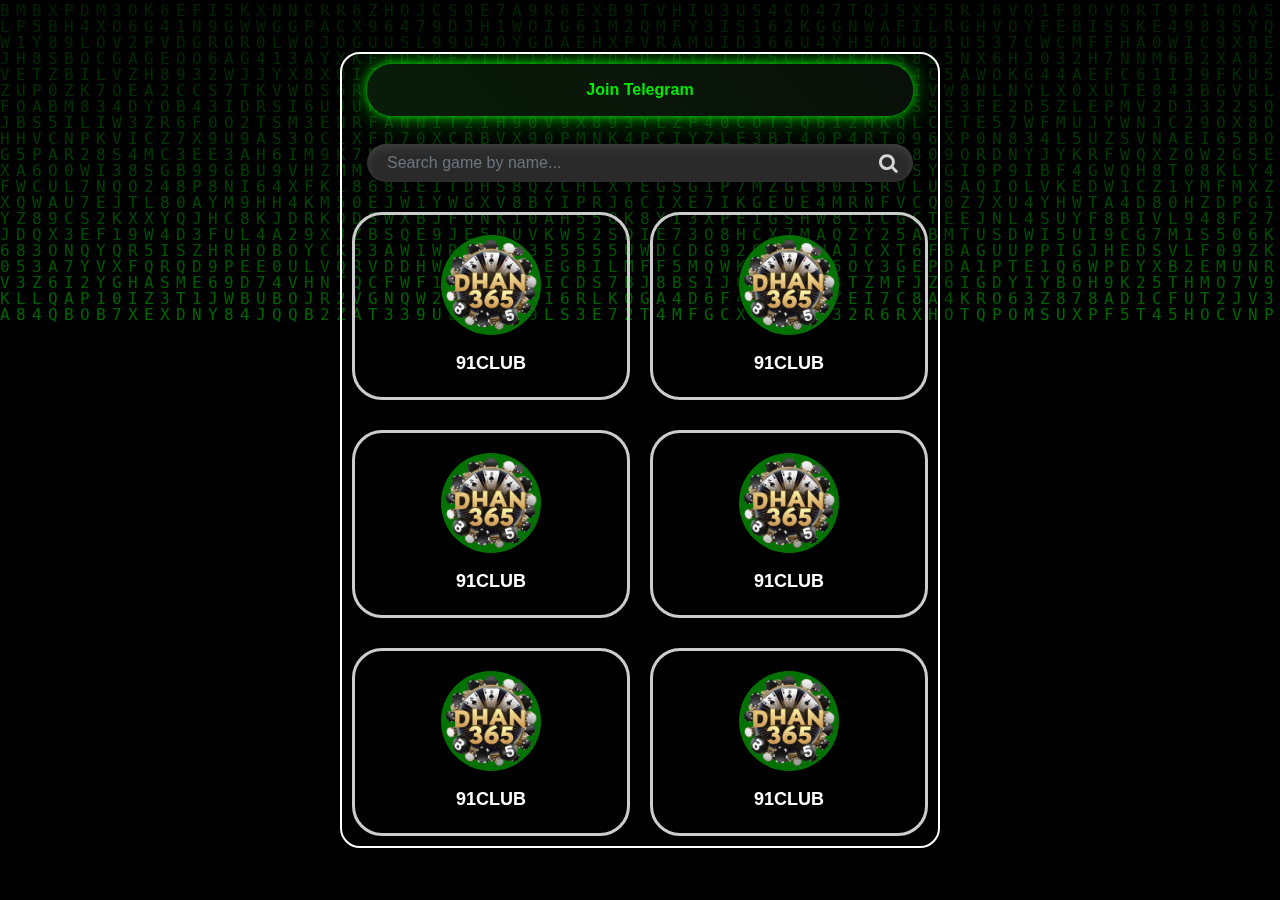
==== index.html @ 7ccc3343 "first commit" ====
<!DOCTYPE html>
<html lang="en">
    <head>
        <meta name="viewport"
            content="width=device-width, initial-scale=1, shrink-to-fit=no">
        <title>Game Hub</title>
        <link rel="icon" href="img/favicon.png">
        <link rel="stylesheet" href="css/bootstrap.min.css">
        <link rel="stylesheet" href="css/style.css">
        <link rel="stylesheet" href="fonts/font-awesome-4.7.0/css/font-awesome.min.css">
    </head>
    <body>

        <!-- ...........background matrix.................. -->

        <div class="matrix" id="matrix"
            style="width: 100%; height: 100%;">
        </div>

        <!-- ...........background matrix end.................. -->

        <div class="mainpage550">
            <div class="inner-page">
                <div class="row" onclick="window.location.href='login.html'">
                    <div class="col-12">
                        <button class="glow-button">Join Telegram</button>
                    </div>
                </div>
                <div class="row mt-2">
                    <div class="col-12">
                        <div class="search-bar">
                            <input type="text" class="form-control"
                                placeholder="Search game by name...">
                            <i class="fa fa-search srchicon"></i>
                        </div>
                    </div>
                </div>
                <div class="game-list">
                    <div class="game-item" data-toggle="modal"
                        data-target="#exampleModalCenter">
                        <a href="#" class="text-decoration-none">
                            <img src="img/dhan365.png" alt="55CLUB Logo"
                                class="game-logo">
                        </a>
                        <div class="game-title">91CLUB</div>

                    </div>
                    <div class="game-item" data-toggle="modal"
                        data-target="#exampleModalCenter">
                        <a href="#" class="text-decoration-none">
                            <img src="img/dhan365.png" alt="55CLUB Logo"
                                class="game-logo">
                        </a>
                        <div class="game-title">91CLUB</div>

                    </div>
                </div>
                <div class="game-list">
                    <div class="game-item">
                        <a href="#" class="text-decoration-none">
                            <img src="img/dhan365.png" alt="55CLUB Logo"
                                class="game-logo">
                        </a>
                        <div class="game-title">91CLUB</div>

                    </div>
                    <div class="game-item">
                        <a href="#" class="text-decoration-none">
                            <img src="img/dhan365.png" alt="55CLUB Logo"
                                class="game-logo">
                        </a>
                        <div class="game-title">91CLUB</div>

                    </div>
                </div>
                <div class="game-list">
                    <div class="game-item">
                        <a href="#" class="text-decoration-none">
                            <img src="img/dhan365.png" alt="55CLUB Logo"
                                class="game-logo">
                        </a>
                        <div class="game-title">91CLUB</div>

                    </div>
                    <div class="game-item">
                        <a href="#" class="text-decoration-none">
                            <img src="img/dhan365.png" alt="55CLUB Logo"
                                class="game-logo">
                        </a>
                        <div class="game-title">91CLUB</div>

                    </div>
                </div>

            </div>
        </div>

        <script src="js/jquery.min.js"></script>
        <script src="js/bootstrap.min.js"></script>


<!--------------------------------------------modal start---------------------------------------------------------->

        <div class="modal fade" id="exampleModalCenter" tabindex="-1"role="dialog"
            aria-labelledby="exampleModalCenterTitle" aria-hidden="true">
            <div class="modal-dialog modal-dialog-centered" role="document">
                <div class="modal-content glowing-modal">
                    <div class="modal-header login-head">
                        <h5 class="modal-title login-title"
                            id="exampleModalLongTitle">Notice</h5>
                    </div>
                    <div class="modal-body login-body">
                        <div class="row">
                            <div class="col-12 ">
                                <p class="glowing-text">
                                    You only need a smartphone to quickly share
                                    your link with more friends, spread it
                                    virally, build a large team, invest zero per
                                    day, and earn more referral rewards.
                                </p>
                            </div>
                        </div>
                        <div class="modal-footer p-0 ">
                            <button type="button"
                                class="btn ok-btn glowing-button"
                                data-dismiss="modal">OK</button>
                        </div>
                    </div>
                </div>
            </div>
        </div>

<!--------------------------------------------modal end---------------------------------------------------------->

    <script>
            // Matrix Animation Script
     const canvas = document.createElement('canvas');
     const ctx = canvas.getContext('2d');
     const matrixContainer = document.getElementById('matrix');
     matrixContainer.appendChild(canvas);
     
     // Resize canvas to fill the window dynamically
     function resizeCanvas() {
         canvas.width = window.innerWidth;
         canvas.height = window.innerHeight;
     }
     
     resizeCanvas(); // Initial setup
     window.addEventListener('resize', resizeCanvas); // Update on window resize
     
     const characters = 'ABCDEFGHIJKLMNOPQRSTUVWXYZ0123456789';
     const fontSize = 16; // Increase for better visibility on larger screens
     const columns = Math.floor(canvas.width / fontSize);
     const drops = Array(columns).fill(1);
     
     function drawMatrix() {
         ctx.fillStyle = 'rgba(0, 0, 0, 0.05)';
         ctx.fillRect(0, 0, canvas.width, canvas.height);
     
         ctx.fillStyle = '#0F0';
         ctx.font = `${fontSize}px monospace`;
     
         drops.forEach((drop, index) => {
             const text = characters.charAt(Math.floor(Math.random() * characters.length));
             const x = index * fontSize;
             const y = drop * fontSize;
     
             ctx.fillText(text, x, y);
     
             if (y > canvas.height && Math.random() > 0.975) {
                 drops[index] = 0;
             }
             drops[index]++;
         });
     }
     
     setInterval(drawMatrix, 35);
     
   </script>

    </body>
</html>
---- css/style.css ----
a:hover {
	text-decoration: none;
}

.row {
	margin: 0;
}

ul {
	margin: 0;
}

ul li {
	list-style: none;
}

p {
	margin-bottom: 0;
}

body {
	margin: 0;
	padding: 0;
	font-family: Arial, sans-serif;
	background-color: black;
	/* Fallback background color */
	color: white;
	overflow-x: hidden;
	position: relative;
	/* Required for child elements' positioning */
}

.mainpage550 {
	display: flex;
	justify-content: center;
	align-items: center;
	min-height: 100vh;
	position: relative;
	z-index: 1;
}

.inner-page {
	width: 90%;
	max-width: 600px;
	padding: 10px;
	background: transparent;
	border: 2px solid white;
	border-radius: 20px;
	box-shadow: 0 10px 30px rgba(0, 0, 0, 0.6);
	overflow: hidden;
	margin: 20px 0px 20px 0px;
}


.glow-button {
	width: 100%;
	padding: 14px;
	text-align: center;
	font-size: 16px;
	font-weight: bold;
	color: #00f700;
	border: none;
	border-radius: 25px;
	cursor: pointer;
	position: relative;
	background: #0a0a0a;
	box-shadow: 0 0 10px rgba(0, 255, 0, 0.8), 0 0 30px rgba(0, 255, 0, 0.5);
	overflow: hidden;
	transition: transform 0.3s ease, box-shadow 0.3s ease, background 0.3s ease;
}

.glow-button::before {
	content: '';
	position: absolute;
	top: -50%;
	left: -50%;
	width: 200%;
	height: 200%;
	background: linear-gradient(45deg, rgba(0, 255, 0, 0.1), rgba(0, 0, 0, 0.1));
	transform: rotate(0deg);
	z-index: 1;
	pointer-events: none;
	transition: transform 0.3s ease;
}

/* Electric Surge Effect on hover */
.glow-button:hover {
	transform: translateY(-3px);
	box-shadow: 0 0 50px rgba(0, 255, 0, 1), 0 0 70px rgba(0, 255, 0, 0.7);
	/* Stronger neon glow on hover */
	background: #0a0a0a;
	/* Retaining the dark background */
	animation: electricSurge 1s ease-out, pulse 1.5s ease-in-out infinite;
	/* Electric surge and pulse */
}

/* Electric Surge Animation */
@keyframes electricSurge {
	0% {
		box-shadow: 0 0 10px rgba(0, 255, 0, 0.5), 0 0 20px rgba(0, 255, 0, 0.3);
		/* Weak glow at the start */
	}

	25% {
		box-shadow: 0 0 30px rgba(0, 255, 0, 1), 0 0 50px rgba(0, 255, 0, 0.7);
		/* Intense neon green glow */
	}

	50% {
		box-shadow: 0 0 60px rgba(0, 255, 0, 1), 0 0 80px rgba(0, 255, 0, 0.8);
		/* Maximum glow */
	}

	75% {
		box-shadow: 0 0 50px rgba(0, 255, 0, 0.7), 0 0 70px rgba(0, 255, 0, 0.5);
		/* Slight decrease */
	}

	100% {
		box-shadow: 0 0 30px rgba(0, 255, 0, 1), 0 0 50px rgba(0, 255, 0, 0.7);
		/* Intense glow */
	}
}

/* Pulse effect */
@keyframes pulse {
	0%, 100% {
		box-shadow: 0 0 20px rgba(0, 255, 0, 0.8), 0 0 30px rgba(0, 255, 0, 0.5);
		/* Soft glow */
	}

	50% {
		box-shadow: 0 0 40px rgba(0, 255, 0, 1), 0 0 60px rgba(0, 255, 0, 0.7);
		/* Stronger glow */
	}
}

/* Ripple effect on click */
.glow-button:active {
	transform: translateY(3px);
	/* Button presses down */
	box-shadow: 0 0 50px rgba(0, 255, 0, 1), 0 0 70px rgba(0, 255, 0, 0.7);
	/* Strong neon glow */
	background: #0a0a0a;
	/* Dark background */
	animation: ripple 0.6s ease-out, expandRing 1s ease-out;
	/* Ripple and expanding ring on click */
}

.glow-button:active::before {
	transform: scale(0);
	/* Ripple effect scale */
}

/* Expanding ring effect */
@keyframes expandRing {
	0% {
		transform: scale(0);
		opacity: 0.8;
	}

	50% {
		transform: scale(3);
		opacity: 0.5;
	}

	100% {
		transform: scale(4);
		opacity: 0;
	}
}

/* Text and pseudo-element adjustment */
.glow-button span {
	position: relative;
	z-index: 2;
}

/* Ripple effect animation */
@keyframes ripple {
	0% {
		transform: scale(0);
		opacity: 1;
	}

	100% {
		transform: scale(4);
		opacity: 0;
	}
}

.search-bar {
	position: relative;
	margin-top: 20px;
}

.search-bar input {
	width: 100%;
	padding: 14px 20px;
	border: none;
	border-radius: 25px;
	background: #2a2a2a;
	color: white;
	font-size: 16px;
	outline: none;
	box-shadow: inset 0 4px 10px rgba(255, 255, 255, 0.1);
	transition: box-shadow 0.3s ease;
}

.search-bar input:focus {
	box-shadow: 0 4px 20px rgba(255, 255, 255, 0.2);
}

.search-bar .srchicon {
	position: absolute;
	right: 15px;
	top: 50%;
	transform: translateY(-50%);
	font-size: 20px;
	color: rgba(255, 255, 255, 0.8);
}

.game-list {
    display: grid;
    grid-template-columns: repeat(auto-fit, minmax(150px, 1fr));
    gap: 20px;
    margin-top: 30px;
}

@media (max-width: 550px) {
    .game-list {
        grid-template-columns: 1fr; /* One item per row on small screens */
    }
}
/* ................. */

.game-item {
	padding: 20px;
	border-radius: 30px;
	text-align: center;
	box-shadow: 0 6px 15px rgba(0, 0, 0, 0.1);
	transition: transform 0.3s ease, box-shadow 0.3s ease;
	position: relative;
	overflow: hidden;
	border: 3px solid #ccc;
	/* Optional: Border color */
}

/* Create a green dot at the top-right corner */
.game-item::after {
	content: '';
	position: absolute;
	top: 15px;
	right: 17px;
	width: 15px;
	height: 15px;
	background-color: green;
	border-radius: 50%;
	opacity: 0;
	transition: opacity 0.3s ease;
}

/* Show the green dot on hover */
.game-item:hover::after {
	opacity: 1;
	/* Make it visible on hover */
	transform: scale(1);
	/* Ensure the dot is at its original size */
}

.game-item:active::after {
	opacity: 1;
	/* Ensure dot is visible on active */
	animation: waveEffect 1s ease-out;
	/* Apply wave animation on active */
}

/* Active effect on the main item */
.game-item:active {
	transform: translateY(-5px);
	cursor: pointer;
}

/* Wave Effect Animation */
@keyframes waveEffect {
	0% {
		transform: scale(0);
		opacity: 1;
	}

	50% {
		transform: scale(2);
		opacity: 0.5;
	}

	100% {
		transform: scale(4);
		opacity: 0;
	}
}


/* .................. */
.game-logo {
	width: 100px;
	height: 100px;
	margin-bottom: 15px;
	border-radius: 50%;
	object-fit: cover;
	box-shadow: 0 4px 10px rgba(0, 0, 0, 0.9);
	background-color: #037203;
}

.game-title {
	font-size: 18px;
	font-weight: bold;
	color: #ffffff;
	text-shadow: 0 2px 4px rgba(0, 0, 0, 0.2);
}

/* ...................................................... */

.modal {
	padding-right: 0px !important;
}

.glowing-modal {
	border-radius: 15px;
	/* Smooth and larger border-radius for a modern look */
	border: 2px solid rgba(255, 255, 255, 0.3);
	/* Stylish semi-transparent border */
	color: #ffffff;
	/* White text for contrast */
	overflow: hidden;
	position: relative;
	box-shadow: 0 10px 30px rgba(0, 0, 0, 0.7);
	/* Deep shadow for a floating effect */
	animation: popupScale 0.4s ease-out;
	/* Smooth scaling animation */
}

/* Modal Header Styling */
.login-head {
	background: linear-gradient(90deg, #2ecc71, #27ae60);
	/* Green gradient */
	padding: 20px;
	border-radius: 15px 15px 0 0;
	text-align: center
}

.login-title {
	font-size: 22px;
	font-weight: bold;
	color: #ffffff;
	margin: auto;
}

/* Modal Body Styling */
.login-body {
	background: #000000;
	background-size: 400% 400%;
	animation: gradientFlow 8s infinite alternate;
	/* Smooth gradient flow animation */
	padding: 25px;
	color: #ffffff;
	border-radius: 0 0 15px 15px;
}

.glowing-text {
	font-size: 18px;
	line-height: 1.7;
	text-align: center;
	color: #ffffff;
}

/* Button Styling */
.glowing-button {
	color: #ffffff;
	border: 1px solid #00ff88;
	padding: 12px 25px;
	font-size: 16px;
	font-weight: bold;
	border-radius: 50px;
	/* Circular button design */
	cursor: pointer;
	transition: all 0.3s ease;
}

.glowing-button:hover {
	color: #ffffff;
	background-color: #000000;
	border: none;
}


/* Modal Footer */
.modal-footer {
	padding: 15px 10px;
	background: #2e2e2e;
	/* Neutral footer background */
	text-align: center;
}

/* Animations */
@keyframes popupScale {
	0% {
		transform: scale(0.7);
		opacity: 0;
	}

	100% {
		transform: scale(1);
		opacity: 1;
	}
}

@keyframes gradientFlow {
	0% {
		background-position: 0% 50%;
	}

	100% {
		background-position: 100% 50%;
	}
}



/* .....................background............. */

.matrix {
	position: fixed;
	top: 0;
	left: 0;
	width: 100%;
	height: 100%;
	z-index: -1;
	overflow: hidden;
	background-color: black;
	opacity: .4;
}

.matrix canvas {
	display: block;
	width: 100%;
	height: 100%;
}

/* .............................................. */
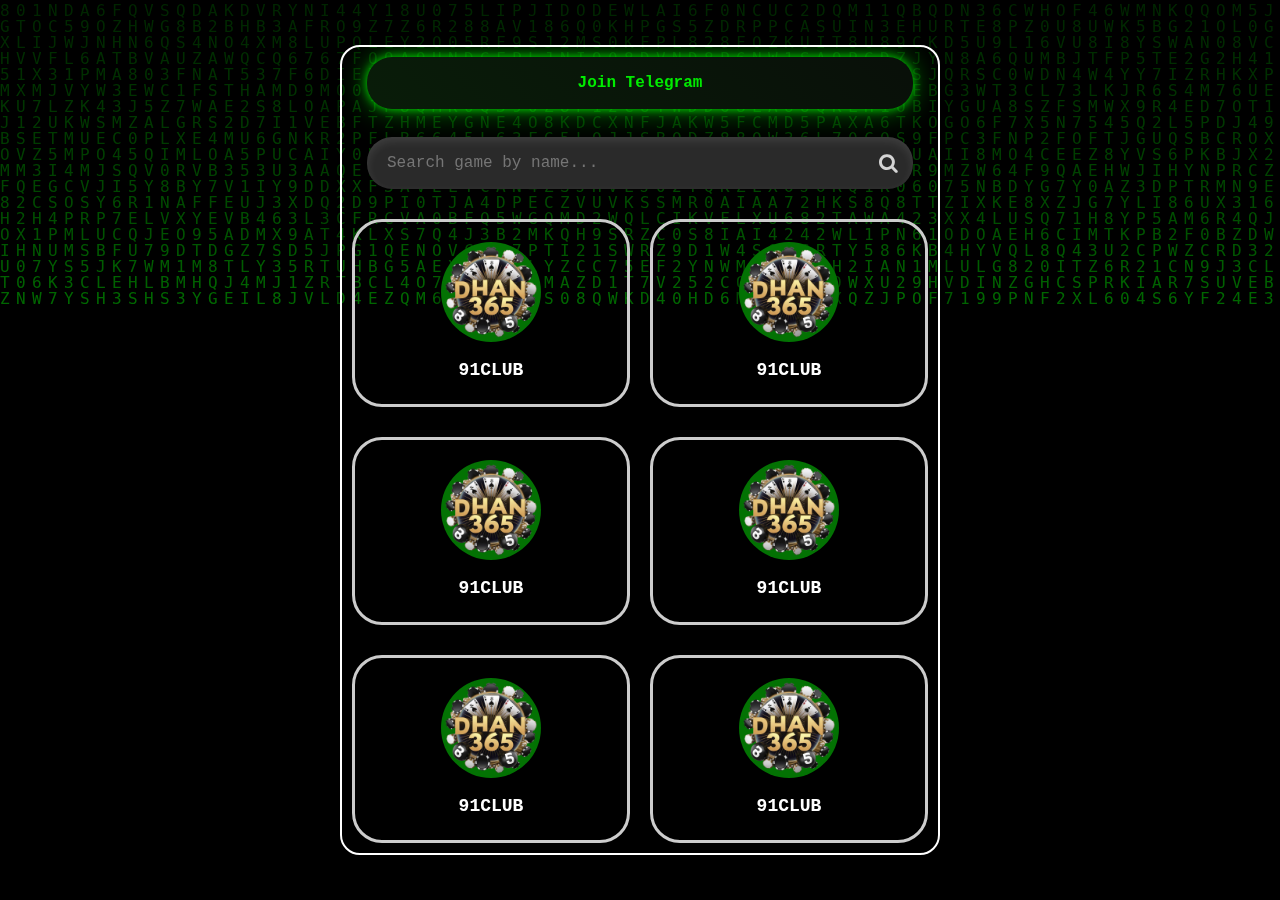
==== commit 84a43d1d: "final code" ====
--- a/index.html
+++ b/index.html
@@ -29,7 +29,7 @@
                 <div class="row mt-2">
                     <div class="col-12">
                         <div class="search-bar">
-                            <input type="text" class="form-control"
+                            <input type="text"
                                 placeholder="Search game by name...">
                             <i class="fa fa-search srchicon"></i>
                         </div>
--- a/css/style.css
+++ b/css/style.css
@@ -21,7 +21,7 @@
 body {
 	margin: 0;
 	padding: 0;
-	font-family: Arial, sans-serif;
+	font-family: 'Courier New', Courier, monospace;
 	background-color: black;
 	/* Fallback background color */
 	color: white;
@@ -86,12 +86,10 @@
 /* Electric Surge Effect on hover */
 .glow-button:hover {
 	transform: translateY(-3px);
-	box-shadow: 0 0 50px rgba(0, 255, 0, 1), 0 0 70px rgba(0, 255, 0, 0.7);
-	/* Stronger neon glow on hover */
+	color: #fff;
 	background: #0a0a0a;
-	/* Retaining the dark background */
 	animation: electricSurge 1s ease-out, pulse 1.5s ease-in-out infinite;
-	/* Electric surge and pulse */
+	
 }
 
 /* Electric Surge Animation */
@@ -446,4 +444,156 @@
 	height: 100%;
 }
 
-/* .............................................. */+/* .............................................. */
+
+/* details page */
+
+.container {
+	width: 90%;
+	max-width: 600px;
+	margin: 30px auto;
+	padding: 20px;
+	background: rgba(0, 0, 0, 0.9);
+	border: 1px solid #00ff00;
+	border-radius: 10px;
+	box-shadow: 0 0 20px rgba(0, 255, 0, 0.5);
+}
+
+.marquee {
+	color: #ffcc00;
+	font-size: 16px;
+	font-weight: bold;
+	margin-bottom: 20px;
+}
+
+.app-logo img {
+	width: 100px;
+	animation: pulse 2s infinite alternate;
+	display: block;
+	margin: 0 auto 20px auto;
+}
+
+@keyframes pulse {
+	from {
+		transform: scale(1);
+		filter: drop-shadow(0 0 5px #00ff00);
+	}
+	to {
+		transform: scale(1.1);
+		filter: drop-shadow(0 0 15px #00ff00);
+	}
+}
+
+.toggle-switch {
+	position: relative;
+	width: 50px;
+	height: 25px;
+}
+
+.toggle-switch input {
+	opacity: 0;
+	width: 0;
+	height: 0;
+}
+
+.slider {
+	position: absolute;
+	top: 0;
+	left: 0;
+	right: 0;
+	bottom: 0;
+	background-color: #ccc;
+	border-radius: 25px;
+	cursor: pointer;
+}
+
+.slider:before {
+	content: "";
+	position: absolute;
+	height: 20px;
+	width: 20px;
+	background-color: #fff;
+	border-radius: 50%;
+	bottom: 2.5px;
+	left: 2.5px;
+	transition: 0.4s;
+}
+
+input:checked + .slider {
+	background-color: #00ff00;
+}
+
+input:checked + .slider:before {
+	transform: translateX(25px);
+}
+
+.start-btn {
+	display: none;
+	width: 100%;
+	padding: 12px;
+	background: #00ff00;
+	color: #000;
+	font-size: 16px;
+	font-weight: bold;
+	border: none;
+	border-radius: 5px;
+	cursor: pointer;
+	transition: 0.3s;
+	margin-top: 20px;
+}
+
+.start-btn:hover {
+	background: #00cc00;
+}
+
+.result {
+	font-size: 18px;
+	font-weight: bold;
+	margin-top: 20px;
+	display: none;
+	
+}
+
+.result-message {
+	font-size: 16px;
+	color: #ffcc00;
+	font-weight: bold;
+	margin-top: 10px;
+	display: none;
+}
+
+
+.period-input-container {
+position: relative;
+width: 100%;
+}
+
+/* Stylish input */
+.period-input {
+width: 100%;
+padding: 5px 10px;
+border: none;
+border-bottom: 2px solid #ccc;
+background: transparent;
+font-size: 14px;
+color: #00ff00;
+outline: none;
+transition: border-bottom 0.3s ease, transform 0.3s ease;
+}
+
+/* Placeholder styling */
+.period-input::placeholder {
+color: #999;
+font-size: 14px;
+}
+
+/* Focus effect */
+.period-input:focus {
+border-bottom: 2px solid #00ff00;
+transform: scale(1.02);
+}
+
+/* Input animation on hover */
+.period-input:hover {
+border-bottom: 2px solid #00cc00;
+}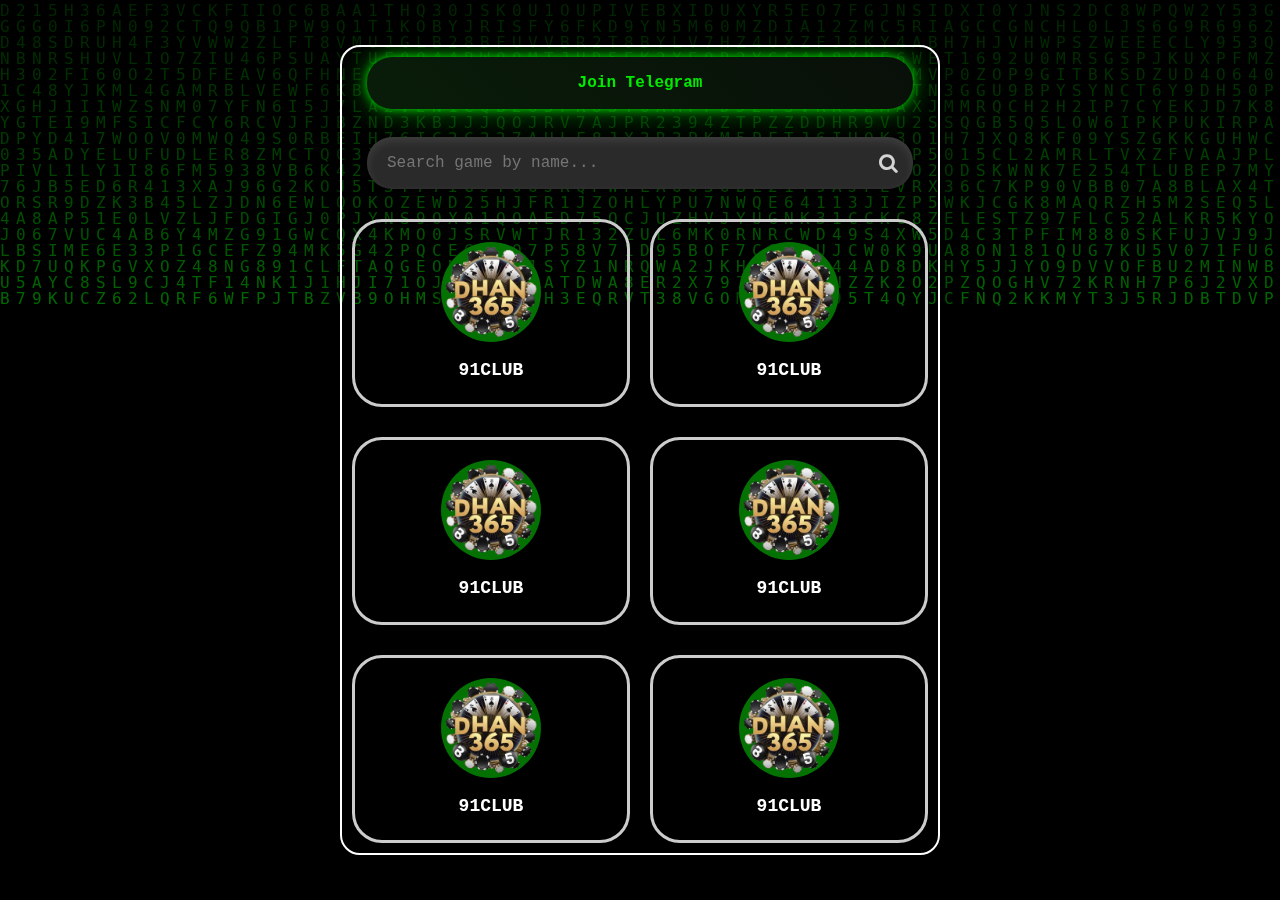
==== commit 0a09abfd: "latest_final" ====
--- a/index.html
+++ b/index.html
@@ -7,7 +7,8 @@
         <link rel="icon" href="img/favicon.png">
         <link rel="stylesheet" href="css/bootstrap.min.css">
         <link rel="stylesheet" href="css/style.css">
-        <link rel="stylesheet" href="fonts/font-awesome-4.7.0/css/font-awesome.min.css">
+        <link rel="stylesheet"
+            href="fonts/font-awesome-4.7.0/css/font-awesome.min.css">
     </head>
     <body>
 
@@ -57,7 +58,7 @@
                 </div>
                 <div class="game-list">
                     <div class="game-item">
-                        <a href="#" class="text-decoration-none">
+                        <a href="details.html" class="text-decoration-none">
                             <img src="img/dhan365.png" alt="55CLUB Logo"
                                 class="game-logo">
                         </a>
@@ -70,7 +71,6 @@
                                 class="game-logo">
                         </a>
                         <div class="game-title">91CLUB</div>
-
                     </div>
                 </div>
                 <div class="game-list">
@@ -98,10 +98,10 @@
         <script src="js/jquery.min.js"></script>
         <script src="js/bootstrap.min.js"></script>
 
+        <!--------------------------------------------modal start---------------------------------------------------------->
 
-<!--------------------------------------------modal start---------------------------------------------------------->
-
-        <div class="modal fade" id="exampleModalCenter" tabindex="-1"role="dialog"
+        <div class="modal fade" id="exampleModalCenter" tabindex="-1"
+            role="dialog"
             aria-labelledby="exampleModalCenterTitle" aria-hidden="true">
             <div class="modal-dialog modal-dialog-centered" role="document">
                 <div class="modal-content glowing-modal">
@@ -130,9 +130,9 @@
             </div>
         </div>
 
-<!--------------------------------------------modal end---------------------------------------------------------->
+        <!--------------------------------------------modal end---------------------------------------------------------->
 
-    <script>
+        <script>
             // Matrix Animation Script
      const canvas = document.createElement('canvas');
      const ctx = canvas.getContext('2d');
